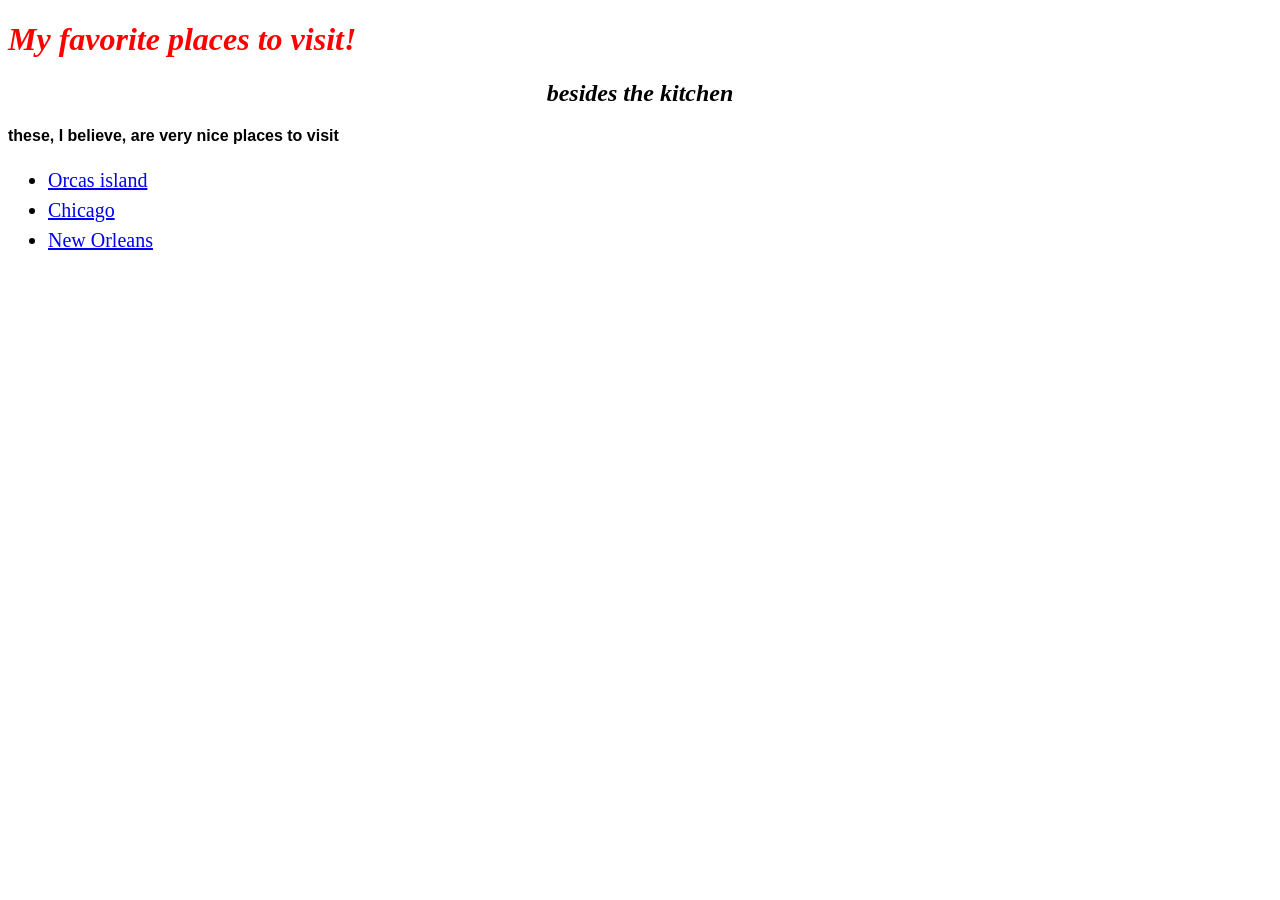
==== favorite-places.html @ e3287acc "added html for favorite places and links" ====
<!DOCTYPE html>
<html lang="en=US">
  <head>
    <link href="css/styles.css" rel="stylesheet" type="text/css">
    <title>Favorite Places</title>
  </head>
  <body>
    <h1><em>My favorite places to visit!</em></h1>
    <h2><strong>besides the kitchen</strong></h2>

    <p>these, I believe, are very nice places to visit</p>
    <ul>
      <li>
        <a href="https://www.visitsanjuans.com"> Orcas island</a>
      </li>
      <li>
        <a href="https://www.choosechicago.com"> Chicago</a>
      </li>
      <li>
        <a href="https://www.neworleans.com">New Orleans</a>
      </li>
    </ul>
  </body>
</html>
---- css/styles.css ----
h1 {
  color: red;
}

h2 {
  text-align: center;
  font-style:italic;
}

p {
  font-family: sans-serif;
  font-weight:bold;
}
ul {
  font-size:20px;
  line-height: 30px;
}
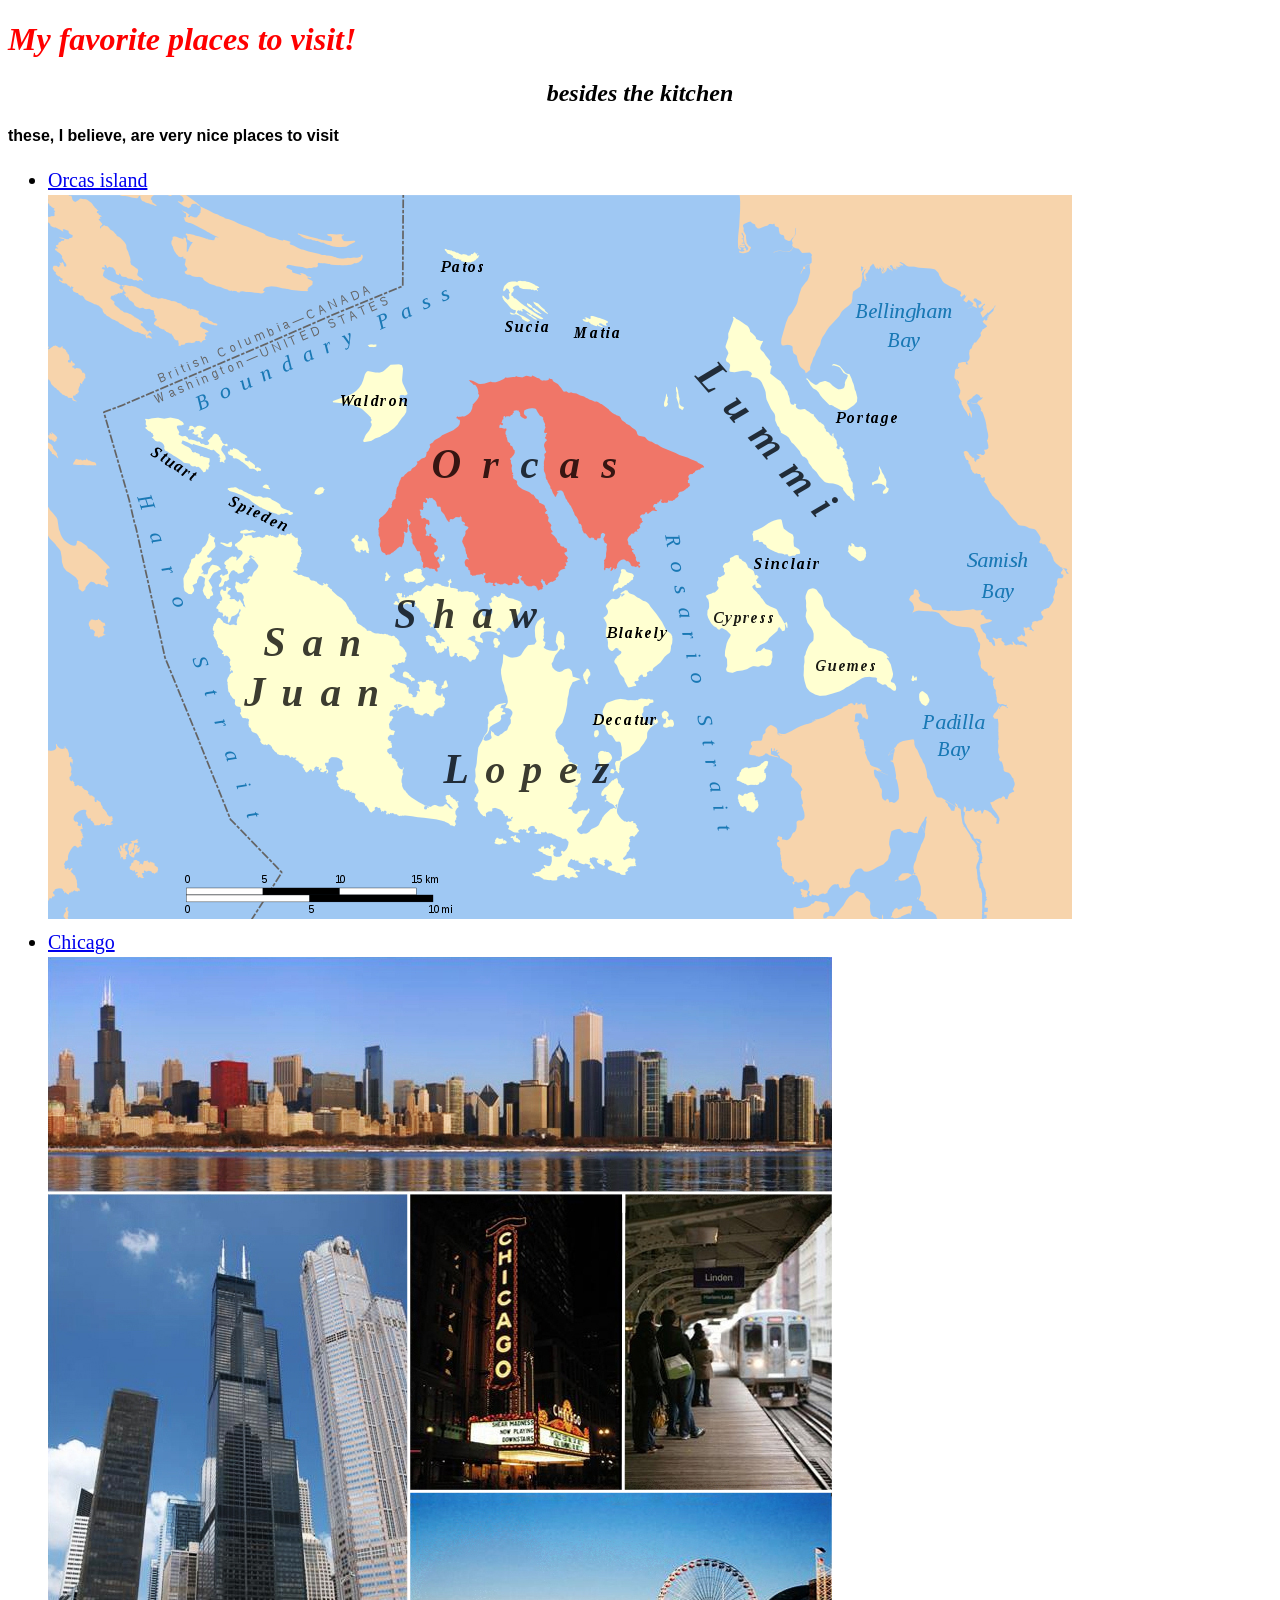
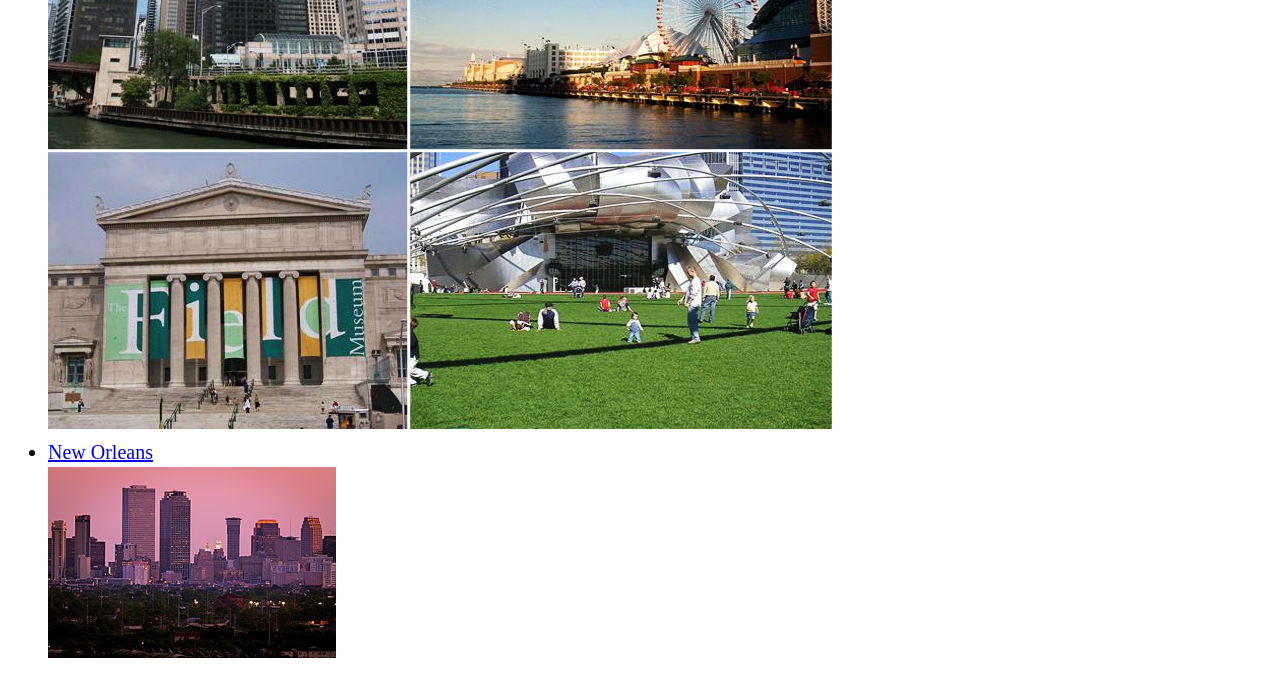
==== commit 31970a4a: "added imgs to favorite places" ====
--- a/favorite-places.html
+++ b/favorite-places.html
@@ -12,12 +12,18 @@
     <ul>
       <li>
         <a href="https://www.visitsanjuans.com"> Orcas island</a>
+        <br>
+        <img src="imgs/ORCASISLAND.png" alt="Map of Orcas">
       </li>
       <li>
         <a href="https://www.choosechicago.com"> Chicago</a>
+        <br>
+        <img src="imgs/CHICAGO.jpg" alt="Photo Collage of Chicago">
       </li>
       <li>
         <a href="https://www.neworleans.com">New Orleans</a>
+        <br>
+        <img src="imgs/NEWORLEANS.jpg" alt="new orleans">
       </li>
     </ul>
   </body>
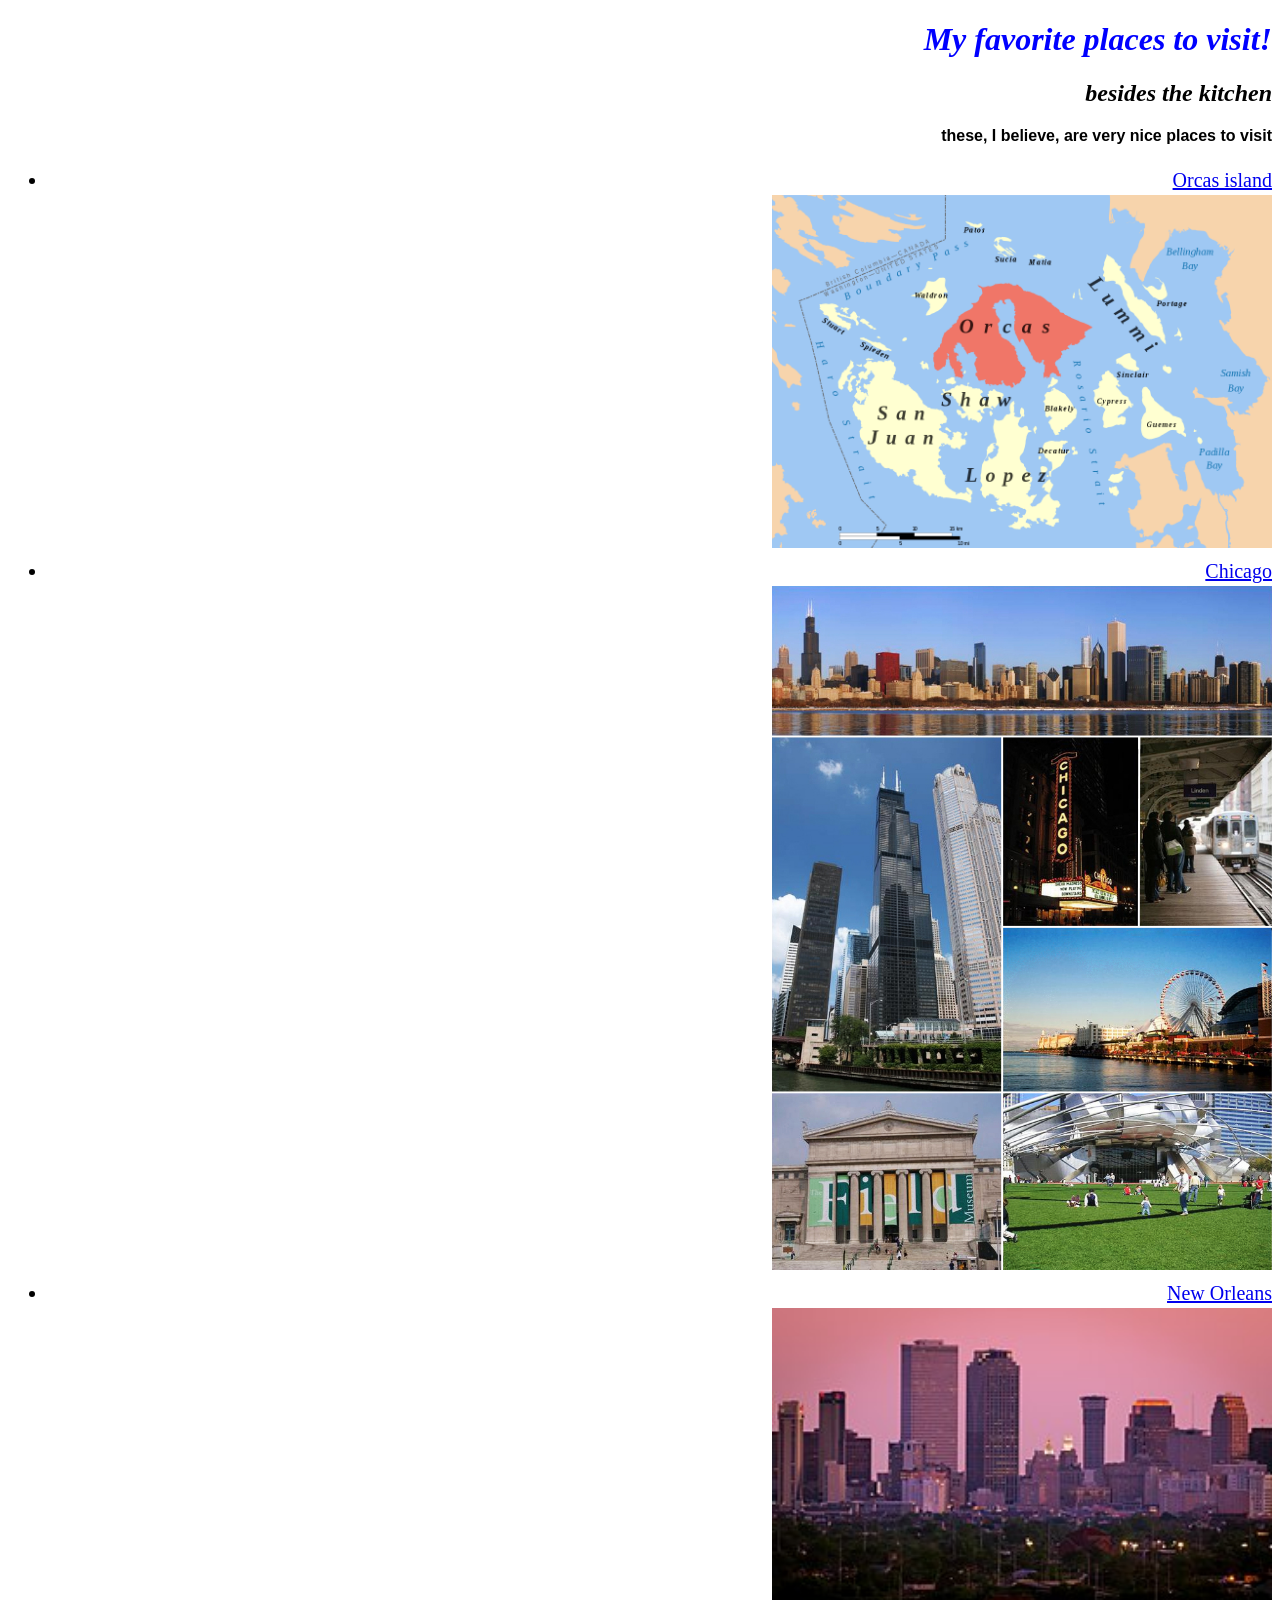
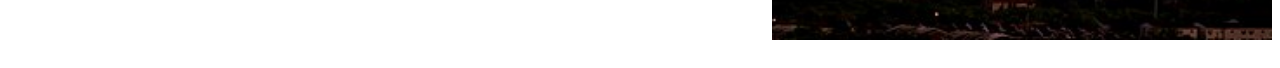
==== commit 1782db02: "adjust stylesheet referencing" ====
--- a/favorite-places.html
+++ b/favorite-places.html
@@ -1,7 +1,7 @@
 <!DOCTYPE html>
 <html lang="en=US">
   <head>
-    <link href="css/styles.css" rel="stylesheet" type="text/css">
+    <link href="css/styles2.css" rel="stylesheet" type="text/css">
     <title>Favorite Places</title>
   </head>
   <body>
--- a/css/styles2.css
+++ b/css/styles2.css
@@ -0,0 +1,29 @@
+h1 {
+  color: blue;
+  text-align: right;
+}
+
+h2 {
+  text-align: right;
+  font-style:italic;
+}
+
+p {
+  font-family: sans-serif;
+  font-weight:bold;
+  text-align: right;
+}
+ul {
+  font-size:20px;
+  line-height: 30px;
+  text-align: right;
+}
+ol {
+  font-size: 20px;
+  line-height: 30px;
+  text-align: right;
+ }
+img {
+  width: 500px;
+  height: auto;
+}
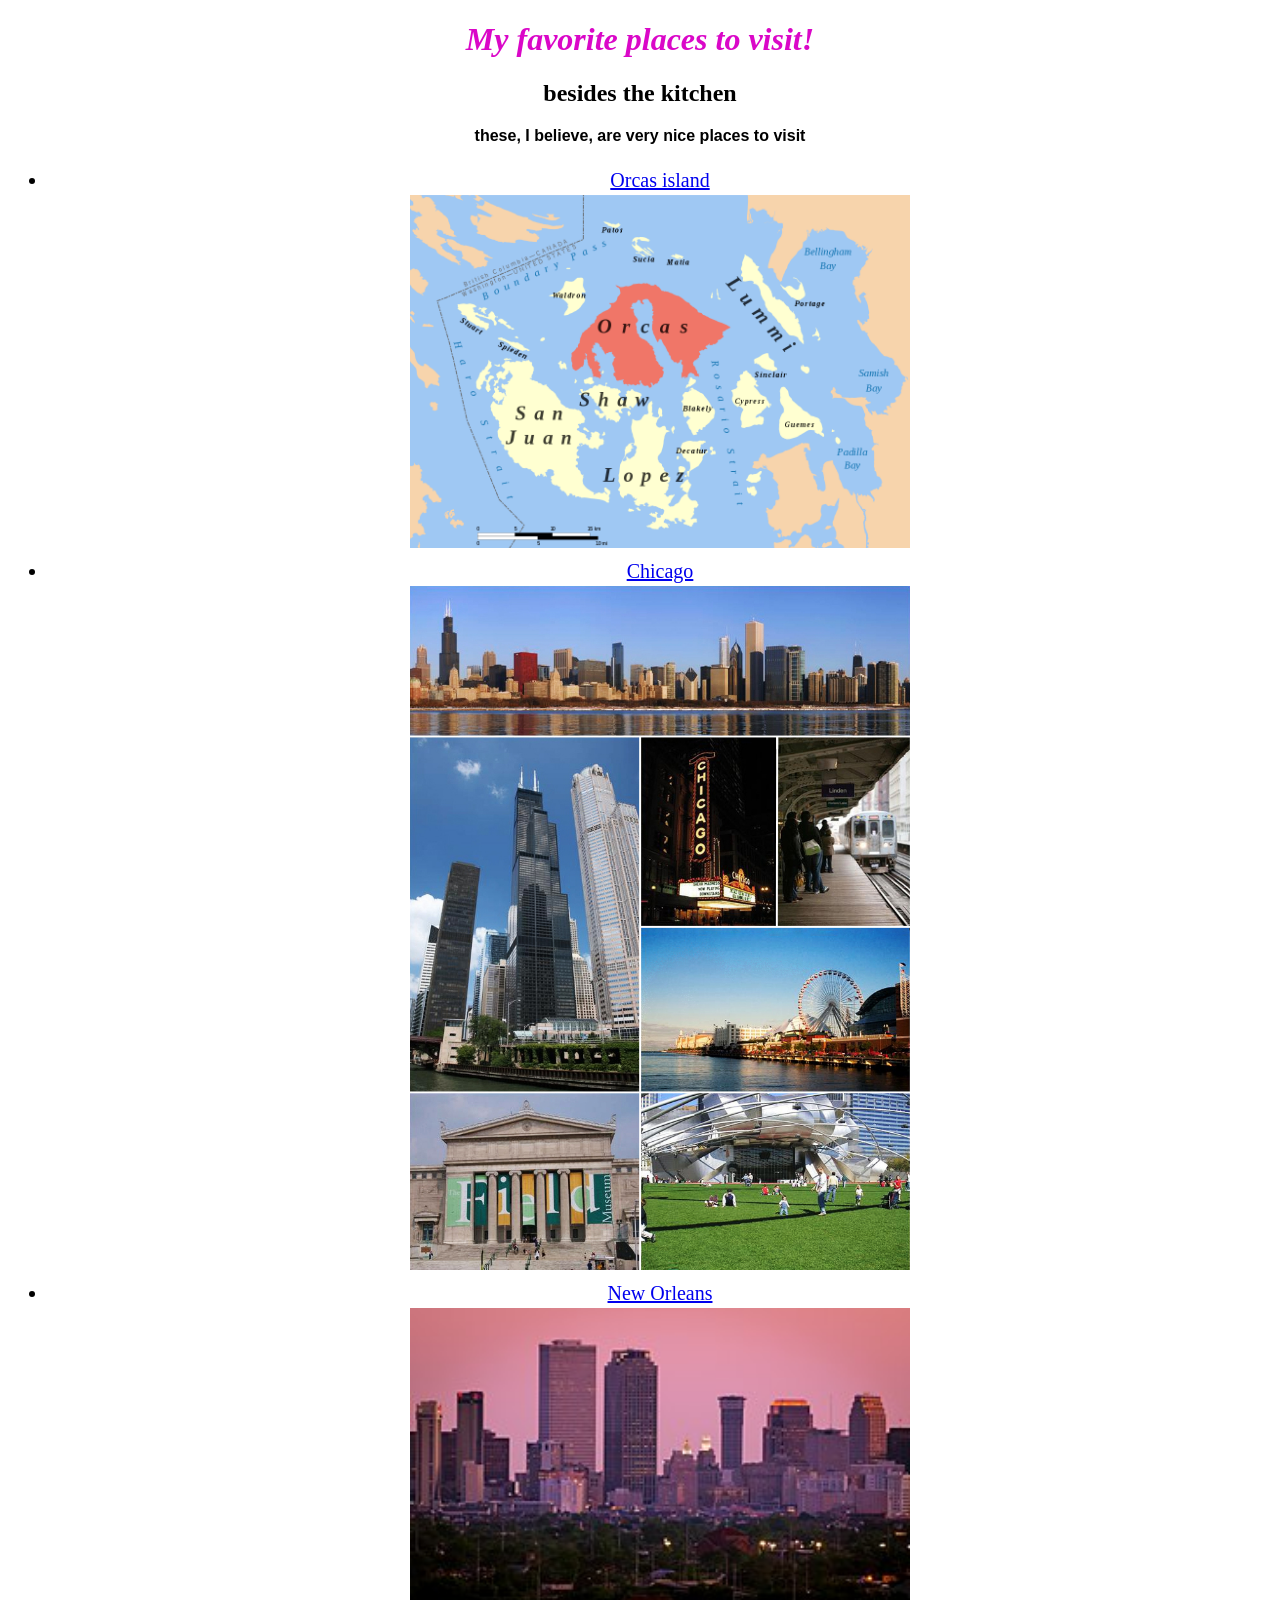
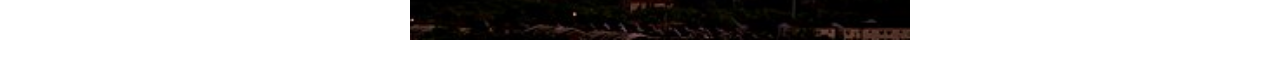
==== commit 458f9042: "add new styling and references to pages" ====
--- a/favorite-places.html
+++ b/favorite-places.html
@@ -1,7 +1,7 @@
 <!DOCTYPE html>
 <html lang="en=US">
   <head>
-    <link href="css/styles2.css" rel="stylesheet" type="text/css">
+    <link href="css/styles3.css" rel="stylesheet" type="text/css">
     <title>Favorite Places</title>
   </head>
   <body>
--- a/css/styles3.css
+++ b/css/styles3.css
@@ -0,0 +1,29 @@
+h1 {
+  color: #da07c8;
+  text-align: center;
+}
+
+h2 {
+  text-align: center;
+  font-style:bold;
+}
+
+p {
+  font-family: sans-serif;
+  font-weight:bold;
+  text-align: center;
+}
+ul {
+  font-size:20px;
+  line-height: 30px;
+  text-align: center;
+}
+ol {
+  font-size: 20px;
+  line-height: 30px;
+  text-align: center;
+ }
+img {
+  width: 500px;
+  height: auto;
+}
